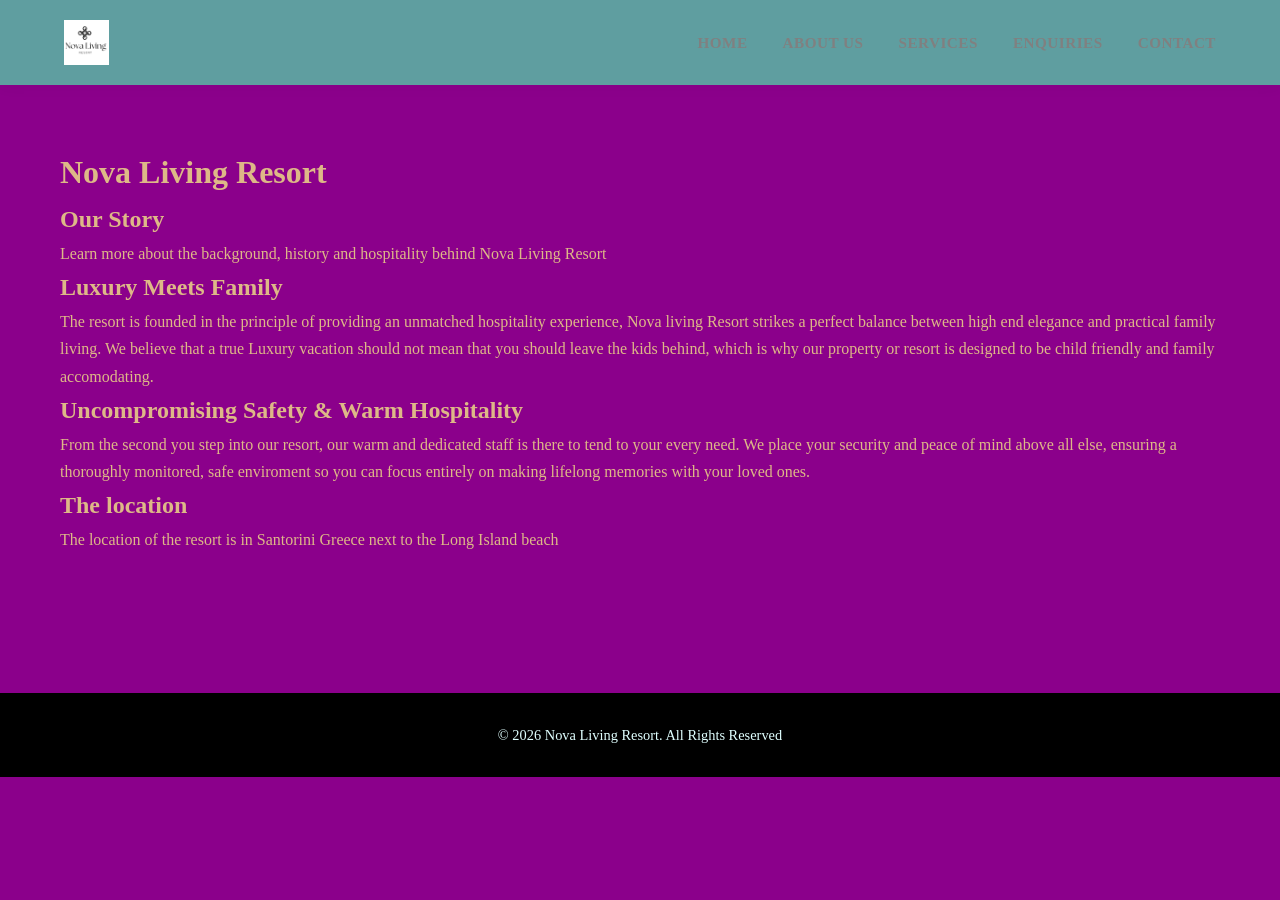
==== about.html @ 47389d5a "wede files and folders" ====
<!DOCTYPE html>
<html lang="en">
<head>
    <meta charset="UTF-8">
    <meta name="viewport" content="width=device-width, initial-scale=1.0">
    <link rel="stylesheet" href="css_assets/myfirststyles.css">
    <title>Nova Living Resort</title>
</head>
<body>

     <header> 
        <img src="_images/logo.png.png" alt="Nova Living Resort Logo">
        <nav>
            <ul>
                <li><a href="index.html">Home</a></li>
                    
                
                <li><a href="about.html">About us</a></li>
                    
                
                <li><a href="services.html">Services</a></li>
                    
                
                <li><a href="enquiries.html">Enquiries</a></li>
                    
                
                <li><a href="contact.html">Contact</a></li>
                    
                

            </ul>

        </nav>


     </header>

     <main>

        <h1> Nova Living Resort</h1>

        <section class="about - resort">
            <h1>Our Story</h1>
            <p>Learn more about the background, history and hospitality behind Nova Living Resort</p>
        </section>

        <!-- About us Nova Living Resort in detail -->
         <section class="about details">
            <h2>Luxury Meets Family</h2>

            <p>
                The resort is founded in the principle of providing an unmatched hospitality experience, Nova living Resort 
                strikes a perfect balance between high end elegance and practical family living. We believe that a true Luxury
                vacation should not mean that you should leave the kids behind, which is why our property or resort is designed 
                to be child friendly and family accomodating.
            </p>

            <h2>Uncompromising Safety & Warm Hospitality</h2>

            <P>
                From the second you step into our resort, our warm and dedicated staff is there to tend to your every need.
                We place your security and peace of mind above all else, ensuring a thoroughly monitored, safe enviroment so
                you can focus entirely on making lifelong memories with your loved ones.
            </P>
             
            <h2> The location </h2>

            <p>
                The location of the resort is in Santorini Greece next to the Long Island beach
            </p>

         </section>

     </main>

     <footer>

        <p>&copy; 2026 Nova Living Resort. All Rights Reserved</p>


     </footer>
    
</body>
</html>
---- css_assets/myfirststyles.css ----
/*CSS Reset*/
*{
    margin: 0;
    padding: 0;
    box-sizing: border-box;
}

body{
    font-family: 'Segoe UI', Tahoma, Geneva, Verdana, sans-serif;
    background-color:darkmagenta !important;
    color: burlywood !important;
    margin: 0;
    padding: 0;
    line-height: 1.7;
}

main{
    max-width: 1200px;
    margin: 0 auto;
    padding: 40px 20px;
}

header{
    background-color: cadetblue !important;
    box-shadow: 0 2px 15px rgb(0, 0, 0, 0.04);
    padding: 20px 5%;
    display: flex;
    justify-content: space-between;
    align-items: center;
}

header img{
    height: 45px;
    width: auto;
}

nav ul{
    list-style: none;
    margin: 0;
    padding: 0;
    display: flex;
    gap: 35px;
}

nav ul li a{
    text-decoration: none;
    color: darkgrey;
    font-weight: 600;
    font-size: 0.95rem;
    letter-spacing: 0.5px;
    text-transform: uppercase;
    transition: color 0.3s ease;
}

nav ul li a:hover,
    nav ul li a [href="index.html"]{
        color: burlywood;
    }

.hero-section{
    position: relative;
    width: 100%;
    height: 450px;
    margin-bottom: 50px;
    border-radius: 12px;
    overflow: hidden;
}

.hero-section img{
    width: 100%;
    height: 100%;
    object-fit: cover;
}

.hero-section::before{
    content: '';
    position: absolute;
    top: o;
    left: 0;
    width: 100%;
    height: 100%;
    background: linear-gradient rgba(7, 156, 124, 0.05);
}

.hero-section h1{
    position: absolute;
    top: 40%;
    left: 50%;
    transform: translate(-50%, -50%);
    color: wheat;
    font-size: 3rem;
    text-shadow: 0 2px 12px rgb(0, 0, 0, 0.05);
    text-align: center;
    width: 90%;
    margin: 0;
}

.hero-section h2{
    position: absolute;
    top: 60%;
    left: 50%;
    transform: translate(-50%, -50%);
    color:goldenrod;
    font-size: 1.5rem;
    font-weight: 400;
    text-shadow: 0 2px 12px rgba(181, 212, 0, 0.829);
    text-align: center;
    width: 90%;
    margin: 0;
}
.intro-content{
    text-align: center;
    max-width: 800px;
    margin: 0 auto 60px auto;
    padding: 0 20px;
}
.intro-content p{
    font-size: 1.15rem;
    color: rebeccapurple;
    margin-bottom: 30px;
}
.cta-button{
    display: inline-block;
    background-color: burlywood;
    color: white;
    text-decoration: none;
    padding: 12px 32px;
    border-radius: 6px;
    font-weight: 600;
    font-size: 1rem;
    transition: background-color 0.3s ease transform 0.1ease;
}
.cta-button:hover{
    background-color: burlywood ;
}
.cta-button:active{
    transform: scale(0.98);
}
.features{
    margin-bottom: 60px;
}
.grid-column{
    background-color: whitesmoke;
    border-radius: 12px;
    overflow: hidden;
    box-shadow:  0 4px 20px rgb(0, 0, 0, 0.03);
    margin-bottom: 30px;
    display: flex;
    flex-direction: column;
}
.grid-column h2{
    font-size: 1.4rem;
    color:black ;
    margin: 25px 25px 25px;
}
.grid-column p{
    font-size: 1rem;
    color: lightslategray;
    margin: 0 25px 25px 25px;
}
.grid-column img{
    width: 100%;
    height: 220px;
    object-fit: cover;
    margin-top: auto;
}
@media(min-width: 768px){
    .features{
        display: grid;
        grid-template-columns: repeat(3,1fr);
        gap: 30px;
    }
    .grid-column{
        margin-bottom: 0;
    }
}
footer{
    background-color: black ;
    color: lightcyan ;
    text-align: center;
    padding: 30px 20px;
    margin-top: 80px;
    font-size: 0.9rem;
}

body{
    font-family: Verdana, Geneva, Tahoma, sans-serif;
    background-color: black;
    color: black;
    margin: 0;
    padding: 0;
    line-height: 1.6;
}

header{
    background-color:white;
    box-shadow: 0 2px 10px rgb(0, 0, 0, 0.05);
    padding: 15px 5%;
    display: flex;
    justify-content: space-between;
    align-items: center;
}

header img{
    height: 50px;
    width: auto;
}

nav ul{
    list-style: none;
    margin: 0;
    padding: 0;
    display: flex;
    gap: 30px;
}

nav ul li a{
    text-decoration: none;
    color: darkgrey;
    font-weight: 600;
    font-size: 1rem;
    transition: color 0.3s ease;
}

nav ul li a:hover,
    nav ul li a [href="enquiries.html"]{
        color: burlywood;
 }

.intro-content{
    text-align: center;
    max-width: 800px;
    margin: 60px auto 40px auto;
    padding: 0 20px;
}

intro-content h1{
    font-size: 2.5rem;
    color: black;
    margin-bottom: 10px;
    font-weight: 700;
}

intro-content h3{
    font-size: 1.1rem;
    color: skyblue;
    font-weight: 400;
}

form-container{
    background-color: black;
    max-width: 600px;
    margin: 0 auto 80px auto;
    padding: 40px;
    border-radius: 12px;
    box-shadow: 0 8px 30px rgb(0, 0, 0, 0.08);
}

.form-group{
    margin-bottom: 25px;
    display: flex;
    flex-direction: column;
}

.form-group label{
    font-size: 0.95rem;
    font-weight: 600;
    color: darkgrey;
    margin-bottom: 8px;
}

/*Form Inputs, Dropdown Selectors and Text areas */
.form-group input[type="text"],
.form-group input[type="email"],
.form-group select,
.form-group textarea{
    width: 100%;
    padding: 12px 16px;
    font-size: 1rem;
    border: 1px solid rgb(0, 255, 200);
    border-radius: 8px;
    background-color: white;
    color: dimgray;
    box-sizing: border-box;
    transition: all 0.3s ease;

}

/*Input focus state*/
.form-group input:focus,
.form-group select:focus,
.form-grouptextarea:focus{
    outline: none;
    border-color: burlywood;
    box-shadow: 0 0 0 3px rgb(201, 160, 99, 0.2);
}

.form-group textarea{
    resize: vertical;
}

.submit-btn{
    display: block;
    width: 100%;
    padding: 14px;
    background-color: burlywood ;
    color: white;
    border: none;
    border-radius: 8px;
    font-size: 1.1rem;
    font-weight: 600;
    cursor: pointer;
    transition: background-color 0.3s ease, transform 0.1s ease;
}

.submit-btn:hover{
    background-color: burlywood ;
}

.submit-btn:active{
    transform: scale(0.99);
}


body{
    font-family: Georgia, 'Times New Roman', Times, serif;
    background-color: white ;
    color: dimgray ;
    margin: 0;
    padding: 0;
    line-height: 1.6;
}

main{
    max-width: 1200px;
    margin: 0 auto;
    padding: 60px 20px;
}

header{
    background-color:white ;
    box-shadow: 0 2px 15px;
    padding: 20px 5%;
    display: flex;
    justify-content: space-between;
    align-items: center;
}

header img{
    height: 45px;
    width: auto;
}

nav ul{
    list-style: none;
    margin: 0;
    padding: 0;
    display: flex;
    gap: 35px;
}

nav ul li a{
    text-decoration: none;
    color: slategrey ;
    font-weight: 600;
    font-size: 0.95rem;
    letter-spacing: 0.5px;
    text-transform: uppercase;
    transition: color 0.3s ease;
}

nav ul li a:hover,
nav ul li a [href="contact.html"]{
    color: gold;
}

.intro-content{
    text-align: center;
    margin-bottom: 60px;
}

.intro-content h1{
    font-size: 2.5rem;
    color: black;
    margin-bottom:  15px;
    font-weight: 700;

}

.intro-content p{
    font-size: 1.1rem;
    color: lightslategray ;
    max-width: 750px;
    margin: 0 auto;
}

.contact-grid{
    display: flex;
    flex-direction: column;
    gap: 30px;
}

.info-panel{
    background-color: white ;
    padding: 35px;
    border-radius: 12px;
    box-shadow:  0 4px 20px rgb(0, 0, 0, 0.03);
    border-top: 4px solid gold;
}

.info-panel h2{
    font-size: 1.4rem;
    color: lightslategrey;
    margin-top: 0;
    margin-bottom: 20px;
}

.info-panel p{
    color: lightslategrey ;
    margin-bottom: 15px;
}

.info-panel strong{
    color: black;
}

.map-placeholder{
    background-color: white ;
    border: 2px dashed ;
    border-radius: 12px;
    min-height: 300px;
    display: flex;
    justify-content: center;
    align-items: center;
    color: lightslategrey ;
    font-weight: 600;
    letter-spacing: 0.5px;
}

@media (min-width: 768px) {
    .contact-grid{
        display: grid;
        grid-template-columns: 1fr 1fr;
        align-items: stretch;
    }
    .map-placeholder{
        grid-column: 2;
        grid-row: 1 / span 2;
        height: 100%;
    }
}

footer{
    background-color: black ;
    color: lightcyan ;
    text-align: center;
    padding: 30px 20px;
    margin-top: 80px;
    font-size: 0.9rem;
}

body{
    font-family: 'Segoe UI', Tahoma, Geneva, Verdana, sans-serif;
    background-color: whitesmoke;
    color: black;
    margin: 0;
    padding: 0;
    line-height: 1.7;
}

main{
    max-width: 900px;
    margin: 0 auto;
    padding: 60px 20px;
}

header{
    background-color: whitesmoke;
    box-shadow: 0 2px 15px rgb(0, 0, 0, 0.04);
    padding: 20px 5;
    display: flex;
    justify-content: space-between;
    align-items: center;
}

header img{
    height: 45px;
    width: auto;
}

nav ul {
    list-style: none;
    margin: 0;
    padding: 0;
    display: flex;
    gap: 35px;
}

nav ul li a{
    text-decoration: none;
    color: grey ;
    font-weight: 600;
    font-size: 0.95rem;
    letter-spacing: 0.5px;
    text-transform: uppercase;
    transition: color 0.3s ease;
}

nav ul li a:hover,
nav ul li a [href="about.html"]{
    color: burlywood;
}

.about-resort {
    text-align: center;
    background-color: white;
    padding: 50px 30px;
    border-radius: 12px;
    box-shadow: 0 4px 20px rgb(0, 0, 0, 0.02);
    margin-bottom: 40px;
    border-bottom: 3px solid burlywood;
}

.about-resort h1{
    font-size: 2.8rem;
    color: black;
    margin-top: 0;
    margin-bottom: 15px;
    font-weight: 700;
}

.about-resort p{
    font-size: 1.2rem;
    color: lightslategrey ;
    max-width: 700px;
    margin: 0 auto;
    font-style: italic;
}

.about-details{
    background-color: white;
    padding: 45px;
    border-radius: 12px;
    box-shadow: 0 4px 20px rgb(0, 0, 0, 0.02);
}

.about-details h2{
    font-size: 1.6rem;
    color: black;
    margin-top: 30px;
    margin-bottom: 15px;
    position: relative;
    padding-bottom: 8px;
}

.about-details h2::after{
    content: '';
    position: absolute;
    bottom: 0;
    left: 0;
    width: 40px;
    height: 2px;
    background-color: burlywood ;
}

.about-details h2:first-of-type{
    margin-top: 0;
}

.about-details p{
    font-size: 1.05rem;
    color: lightsteelblue ;
    margin-bottom: 25px;
    text-align: justify;
}
footer{
    background-color: black ;
    color: lightcyan ;
    text-align: center;
    padding: 30px 20px;
    margin-top: 80px;
    font-size: 0.9rem;
}

body{
    font-family: Cambria, Cochin, Georgia, Times, 'Times New Roman', serif;
    background-color: whitesmoke;
    color: black;
    margin: 0;
    padding: 0;
    line-height: 1.7;
}

main{
    max-width: 1200px;
    margin: 0 auto;
    padding: 60px 20px;
}

header{
    background-color: whitesmoke;
    box-shadow: 0 2px 15px rgb(0, 0, 0, 0.04);
    padding: 20px 5%;
    display: flex;
    justify-content: space-between;
    align-items: center;
}

header img{
    height: 45px;
    width: auto;
}

nav ul{
    list-style: none;
    margin: 0;
    padding: 0;
    display: flex;
    gap: 35px;
}
nav ul li a{
    text-decoration: none;
    font-weight: 600;
    font-size: 0.95rem;
    letter-spacing: 0.5px;
    text-transform: uppercase;
    transition: color 0.3s ease;
}
nav ul li a:hover,
nav ul li a [href="service.html"]{
    color: gold;
}

.intro-content{
    text-align: center;
    background-color: whitesmoke;
    padding: 40px 30px;
    border-radius: 12px;
    box-shadow: 0 4px 20px rgb(0, 0, 0, 0.02);
    margin-bottom: 50px;
    border-bottom: 3px solid gold;
}

.intro-content h1{
    font-size: 2.8rem;
    color: black;
    margin:  0 auto;
    

}

.intro-content p{
    font-size: 1.1rem;
    color: lightslategray ;
    max-width: 800px;
    margin: 0 auto;
}
.features{
    margin-bottom: 60px;
}
.grid-column{
    background-color: white;
    border-radius: 12px;
    overflow: hidden;
    box-shadow: 0 4px 20px rgb(0, 0, 0, 0.03);
    margin-bottom: 30px;
    padding-bottom: 25px;
    display: flex;
    flex-direction: column;
    align-items: center;
    text-align: center;
    transition: transform 0.3s ease box-shadow 0.3s ease;
}
.grid-column:hover{
    transform: translateY(-5px);
    box-shadow: 0 8px 30px rgb(0, 0, 0, 0.08);
}
.grid-column img{
    width: 100%;
    height: 250px;
    object-fit: cover;
}
.grid-column h2{
    font-size: 1.5rem;
    color: black ;
    margin: 20px 20px 10px 20px;
}
.grid-column p{
    font-size: 1rem;
    color: lightslategrey ;
    margin:  0 25px 25px 25px;
    flex-grow: 1;
}

@media (min-width: 768px) {
    .features{
        display: grid;
        grid-template-columns: 1fr 1fr;
        gap: 30px;
    }
    .grid-column {
       margin-bottom: 0;
    }
}
.cta-button{
    display: inline-block;
    background-color: burlywood ;
    color:white;
    text-decoration: none;
    padding: 10px 24px;
    border-radius: 6px;
    font-weight: 600;
    font-size: 0.95rem;
    transition: background-color 0.3s ease;
}
.cta-button:hover{
    background-color: burlywood;
}
.cta-band{
    background-color: black;
    color: white;
    text-align: center;
    padding: 50px 30px;
    border-radius: 12px;
    margin-top: 60px;
}
.cta-band h2{
    font-size: 2rem;
    margin-top: 0;
    margin-bottom: 10px;
}
.cta-band p{
    color: lightsteelblue;
    margin-bottom: 25px;
    font-size: 1.1rem;
}
     

footer{
    background-color: black ;
    color: lightcyan ;
    text-align: center;
    padding: 30px 20px;
    margin-top: 80px;
    font-size: 0.9rem;
}
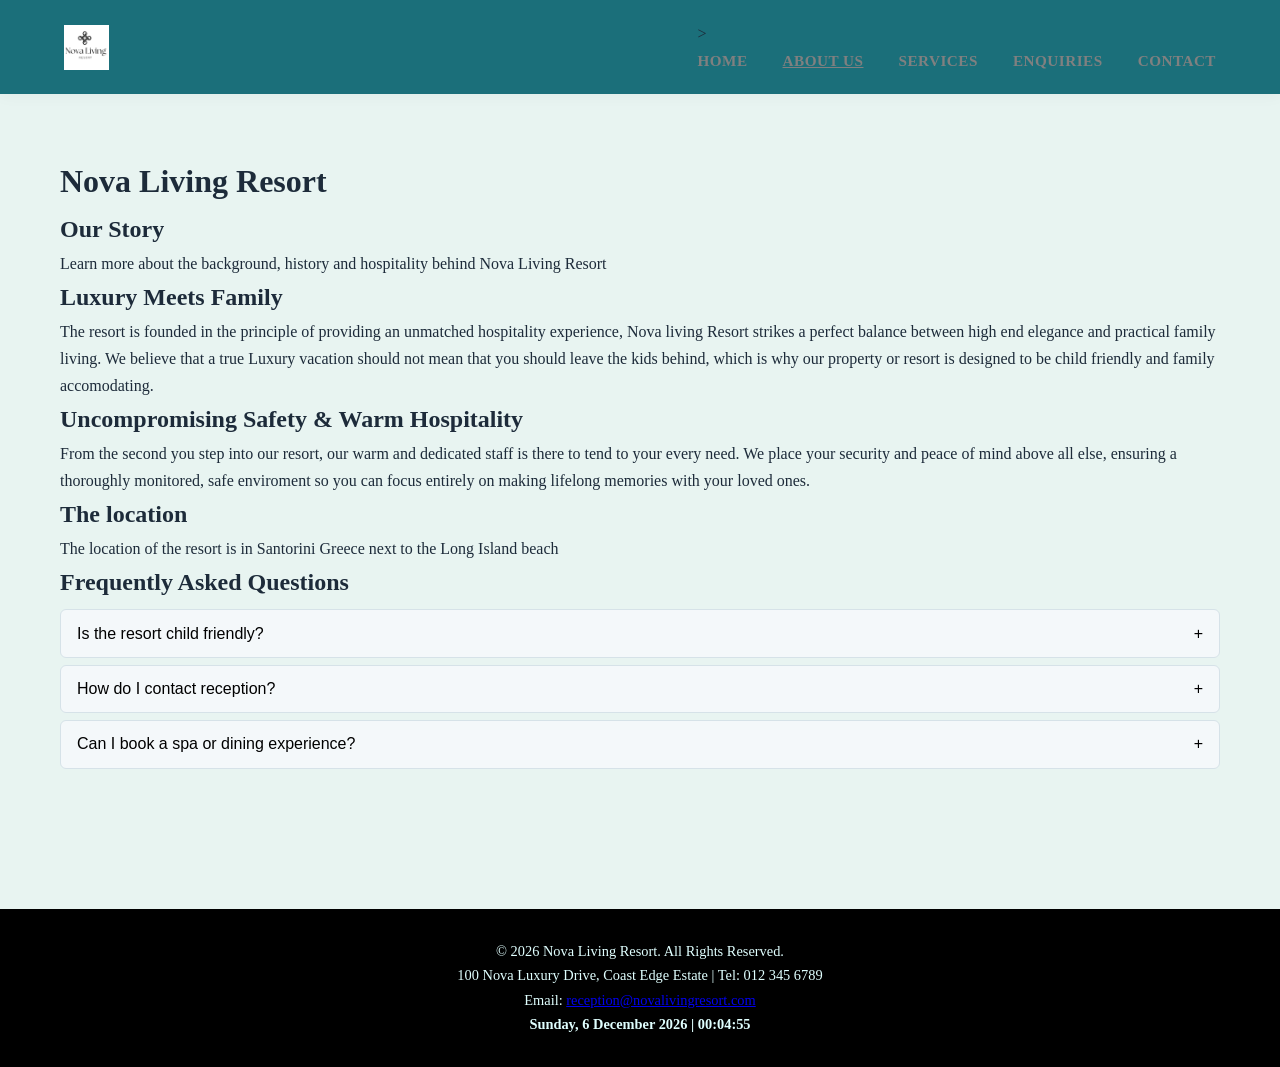
==== commit 0c91de22: "Add files via upload" ====
--- a/about.html
+++ b/about.html
@@ -3,19 +3,26 @@
 <head>
     <meta charset="UTF-8">
     <meta name="viewport" content="width=device-width, initial-scale=1.0">
+    <meta name="description" content="Learn about Nova Living Resort: our story, our values and our family- friendly
+    luxury hospitality">
+    <meta name="keyword" content="about Nova Living Resort, luxury hospitality, and safety">
+    <meta name="author" content="Nova Living Resort">
     <link rel="stylesheet" href="css_assets/myfirststyles.css">
+    <link rel="stylesheet" href="css_assets/part3.css">
     <title>Nova Living Resort</title>
 </head>
 <body>
 
      <header> 
         <img src="_images/logo.png.png" alt="Nova Living Resort Logo">
-        <nav>
+        <nav aria-label="Main navigation">
+         <button class="nav-toggle" aria-label="Toggle menu" aria-expanded="false">&#9776;</button>
+>
             <ul>
                 <li><a href="index.html">Home</a></li>
                     
                 
-                <li><a href="about.html">About us</a></li>
+                <li><a href="about.html" aria-current="page">About us</a></li>
                     
                 
                 <li><a href="services.html">Services</a></li>
@@ -39,13 +46,13 @@
 
         <h1> Nova Living Resort</h1>
 
-        <section class="about - resort">
-            <h1>Our Story</h1>
+        <section class="about - resort fade-in">
+            <h2>Our Story</h2>
             <p>Learn more about the background, history and hospitality behind Nova Living Resort</p>
         </section>
 
         <!-- About us Nova Living Resort in detail -->
-         <section class="about details">
+         <section class="about details fade-in">
             <h2>Luxury Meets Family</h2>
 
             <p>
@@ -55,7 +62,7 @@
                 to be child friendly and family accomodating.
             </p>
 
-            <h2>Uncompromising Safety & Warm Hospitality</h2>
+            <h2>Uncompromising Safety &amp; Warm Hospitality</h2>
 
             <P>
                 From the second you step into our resort, our warm and dedicated staff is there to tend to your every need.
@@ -71,14 +78,40 @@
 
          </section>
 
+        
+
+         <section class="fade-in">
+            <h2>Frequently Asked Questions</h2>
+            <div class="accordion">
+                <button class="accordion-btn" aria-expanded="false">Is the resort child friendly?</button>
+                <div class="accordion-panel">
+                    <p>Yes. We offer family-friendly suites, kids activities and a children's menu.</p>
+                </div>
+
+                <button class="accordion-btn" aria-expanded="false">How do I contact reception?</button>
+                <div class="accordion-panel">
+                    <p>Call 012 345 6789 or email reception@novalivingresort.com.</p>
+                </div>
+
+                <button class="accordion-btn" aria-expanded="false">Can I book a spa or dining experience?</button>
+                <div class="accordion-panel">
+                    <p>Yes. Use our <a href="enquiries.html">Enquiries page</a> and choose your primary service interest.</p>
+                </div>
+            </div>
+        </section>
+
+
      </main>
 
-     <footer>
 
-        <p>&copy; 2026 Nova Living Resort. All Rights Reserved</p>
+        <footer>
+        <p>&copy; <span id="footer-year">2026</span> Nova Living Resort. All Rights Reserved.</p>
+        <p>100 Nova Luxury Drive, Coast Edge Estate | Tel: 012 345 6789</p>
+        <p>Email: <a href="mailto:reception@novalivingresort.com">reception@novalivingresort.com</a></p>
+        <p id="footer-date"></p>
+    </footer>
 
-
-     </footer>
+    <script src="js_assets/part3.js"></script>
     
 </body>
 </html>
--- a/css_assets/myfirststyles.css
+++ b/css_assets/myfirststyles.css
@@ -7,8 +7,8 @@
 
 body{
     font-family: 'Segoe UI', Tahoma, Geneva, Verdana, sans-serif;
-    background-color:darkmagenta !important;
-    color: burlywood !important;
+    background-color: #E8F4F1 !important;
+    color: #1D2B3A !important;
     margin: 0;
     padding: 0;
     line-height: 1.7;
@@ -21,7 +21,7 @@
 }
 
 header{
-    background-color: cadetblue !important;
+    background-color: #1B6F7A !important;
     box-shadow: 0 2px 15px rgb(0, 0, 0, 0.04);
     padding: 20px 5%;
     display: flex;
--- a/css_assets/part3.css
+++ b/css_assets/part3.css
@@ -0,0 +1,326 @@
+
+/* =====================================================
+   Nova Living Resort - Part 3 styles
+   Loaded AFTER myfirststyles.css
+   ===================================================== */
+
+/* ---------- Colour variables (change these to match your brand) ---------- */
+:root {
+    --p3-accent: #1f6f8b;
+    --p3-accent-dark: #14495c;
+    --p3-soft: #f4f8fa;
+    --p3-border: #d6e2e8;
+    --p3-error: #c0392b;
+    --p3-ok: #1e8449;
+}
+
+img { max-width: 100%; height: auto; }
+
+/* ---------- Scroll animation ---------- */
+.fade-in {
+    opacity: 0;
+    transform: translateY(20px);
+    transition: opacity 0.8s ease, transform 0.8s ease;
+}
+.fade-in.visible {
+    opacity: 1;
+    transform: none;
+}
+@media (prefers-reduced-motion: reduce) {
+    .fade-in { opacity: 1; transform: none; transition: none; }
+}
+
+/* ---------- Mobile menu button (hidden on desktop) ---------- */
+.nav-toggle {
+    display: none;
+    background: none;
+    border: 0;
+    color: inherit;
+    font-size: 1.8rem;
+    cursor: pointer;
+}
+nav a { transition: opacity 0.3s; }
+nav a:hover, nav a:focus { opacity: 0.75; }
+nav a[aria-current="page"] { text-decoration: underline; }
+
+/* ---------- Buttons ---------- */
+.btn {
+    display: inline-block;
+    background: var(--p3-accent);
+    color: #fff;
+    border: 0;
+    padding: 0.7rem 1.4rem;
+    border-radius: 6px;
+    cursor: pointer;
+    font-size: 1rem;
+    text-decoration: none;
+    transition: transform 0.2s, background 0.3s;
+}
+.btn:hover { background: var(--p3-accent-dark); transform: translateY(-2px); }
+
+.link-btn {
+    background: none;
+    border: 0;
+    color: var(--p3-accent);
+    text-decoration: underline;
+    cursor: pointer;
+    font-size: 1rem;
+}
+
+/* ---------- Cards (services list) ---------- */
+.cards {
+    display: grid;
+    grid-template-columns: repeat(auto-fit, minmax(240px, 1fr));
+    gap: 1rem;
+}
+.card {
+    background: #fff;
+    border: 1px solid var(--p3-border);
+    border-radius: 8px;
+    padding: 1rem;
+    box-shadow: 0 2px 6px rgba(0, 0, 0, 0.06);
+    transition: transform 0.3s, box-shadow 0.3s;
+}
+.card:hover {
+    transform: translateY(-4px);
+    box-shadow: 0 6px 14px rgba(0, 0, 0, 0.12);
+}
+.card .price { font-weight: bold; color: var(--p3-accent-dark); }
+
+/* ---------- Search / filter bar ---------- */
+.filter-bar {
+    display: flex;
+    flex-wrap: wrap;
+    gap: 0.6rem;
+    align-items: center;
+    margin-bottom: 1rem;
+}
+
+/* ---------- Gallery + lightbox ---------- */
+.gallery {
+    display: grid;
+    grid-template-columns: repeat(auto-fit, minmax(200px, 1fr));
+    gap: 0.75rem;
+}
+.gallery img {
+    width: 100%;
+    height: 180px;
+    object-fit: cover;
+    border-radius: 6px;
+    cursor: zoom-in;
+    transition: transform 0.3s;
+}
+.gallery img:hover { transform: scale(1.04); }
+
+.lightbox,
+.modal {
+    position: fixed;
+    inset: 0;
+    background: rgba(0, 0, 0, 0.85);
+    display: flex;
+    align-items: center;
+    justify-content: center;
+    z-index: 1000;
+}
+.lightbox[hidden],
+.modal[hidden] { display: none; }
+.lightbox img {
+    max-width: 90%;
+    max-height: 85vh;
+    border-radius: 6px;
+}
+.lightbox-close,
+.modal-close {
+    position: absolute;
+    top: 1rem;
+    right: 1.5rem;
+    background: none;
+    border: 0;
+    color: #fff;
+    font-size: 2.5rem;
+    cursor: pointer;
+}
+
+/* ---------- Modal ---------- */
+.modal-content {
+    background: #fff;
+    color: #222;
+    padding: 2rem;
+    border-radius: 8px;
+    max-width: 480px;
+    width: 90%;
+    position: relative;
+}
+.modal-close { color: #333; top: 0.25rem; right: 0.75rem; }
+
+/* ---------- Accordion (FAQ) ---------- */
+.accordion-btn {
+    width: 100%;
+    text-align: left;
+    background: var(--p3-soft);
+    border: 1px solid var(--p3-border);
+    padding: 0.9rem 1rem;
+    font-size: 1rem;
+    cursor: pointer;
+    margin-top: 0.4rem;
+    border-radius: 6px;
+}
+.accordion-btn::after { content: "+"; float: right; }
+.accordion-btn[aria-expanded="true"]::after { content: "\2212"; }
+.accordion-panel {
+    max-height: 0;
+    overflow: hidden;
+    transition: max-height 0.4s ease;
+    padding: 0 1rem;
+}
+.accordion-panel.open { padding: 0.5rem 1rem; }
+
+/* ---------- Tabs ---------- */
+.tab-list { display: flex; gap: 0.4rem; flex-wrap: wrap; }
+.tab-btn {
+    background: var(--p3-soft);
+    border: 1px solid var(--p3-border);
+    padding: 0.6rem 1.2rem;
+    cursor: pointer;
+    border-radius: 6px 6px 0 0;
+}
+.tab-btn.active { background: var(--p3-accent); color: #fff; }
+.tab-panel {
+    display: none;
+    border: 1px solid var(--p3-border);
+    padding: 1rem;
+}
+.tab-panel.active { display: block; }
+
+/* ---------- Forms: validation states ---------- */
+.form-group {
+    display: flex;
+    flex-direction: column;
+    margin-bottom: 1rem;
+}
+.form-group label { font-weight: bold; margin-bottom: 0.25rem; }
+.form-group input,
+.form-group select,
+.form-group textarea {
+    padding: 0.6rem;
+    border: 1px solid #99aabb;
+    border-radius: 5px;
+    font-size: 1rem;
+    font-family: inherit;
+}
+.form-group input.invalid,
+.form-group select.invalid,
+.form-group textarea.invalid {
+    border-color: var(--p3-error);
+    background: #fdf1ef;
+}
+.form-group input.valid,
+.form-group select.valid,
+.form-group textarea.valid { border-color: var(--p3-ok); }
+.checkbox-group label { font-weight: normal; }
+.error {
+    color: var(--p3-error);
+    font-size: 0.85rem;
+    min-height: 1.1em;
+}
+
+/* ---------- Response box (after a form is submitted) ---------- */
+.response-box {
+    margin-top: 1.5rem;
+    padding: 1rem 1.25rem;
+    border-left: 5px solid var(--p3-ok);
+    background: #eefaf2;
+    color: #222;
+    border-radius: 6px;
+    max-width: 600px;
+}
+.response-box.fail {
+    border-color: var(--p3-error);
+    background: #fdf1ef;
+}
+
+/* ---------- Contact page layout + map ---------- */
+.contact-grid {
+    display: grid;
+    grid-template-columns: 1fr 2fr;
+    gap: 2rem;
+}
+#map {
+    height: 350px;
+    border-radius: 8px;
+    margin-top: 1rem;
+}
+
+/* ---------- Footer date ---------- */
+#footer-date { font-weight: bold; }
+
+/* ---------- Phones and small tablets ---------- */
+@media (max-width: 768px) {
+    .nav-toggle { display: block; }
+    nav ul { display: none; flex-direction: column; width: 100%; }
+    nav ul.open { display: flex; }
+    .contact-grid { grid-template-columns: 1fr; }
+    .gallery img { height: 150px; }
+}
+
+/* =====================================================
+   RESPONSIVE BREAKPOINTS
+   ===================================================== */
+
+/* Large desktops (1400px and wider) */
+@media (min-width: 1400px) {
+    main { max-width: 1320px; }
+    body { font-size: 1.05rem; }
+}
+
+/* Laptops (up to 1199px) */
+@media (max-width: 1199px) {
+    main { max-width: 1000px; }
+    nav ul { gap: 25px; }
+}
+
+/* Tablets in landscape (up to 1024px) */
+@media (max-width: 1024px) {
+    header { padding: 16px 4%; }
+    nav ul { gap: 18px; }
+    .features { grid-template-columns: 1fr 1fr; gap: 20px; }
+    .cta-band { padding: 40px 24px; }
+}
+
+/* Tablets in portrait (up to 768px) */
+@media (max-width: 768px) {
+    main { padding: 30px 16px; }
+    .features { grid-template-columns: 1fr; }
+    .contact-grid { grid-template-columns: 1fr; }
+    img.portrait-img { width: 100% !important; height: 340px !important; }
+    .filter-bar { flex-direction: column; align-items: stretch; }
+    iframe { height: 300px; }
+}
+
+/* Mobile phones (up to 600px) */
+@media (max-width: 600px) {
+    h1 { font-size: 1.7rem; }
+    h2 { font-size: 1.3rem; }
+    main { padding: 24px 12px; }
+    .cta-button { display: block; text-align: center; }
+    .gallery { grid-template-columns: 1fr 1fr; }
+    footer p { font-size: 0.9rem; }
+    img.portrait-img { height: 280px !important; }
+}
+
+/* Small phones (up to 400px) */
+@media (max-width: 400px) {
+    h1 { font-size: 1.45rem; }
+    header img { height: 36px; }
+    .gallery { grid-template-columns: 1fr; }
+    .form-group input,
+    .form-group select,
+    .form-group textarea { font-size: 16px; }
+    iframe { height: 240px; }
+}
+
+/* Phones turned sideways */
+@media (max-height: 500px) and (orientation: landscape) {
+    header { padding: 8px 4%; }
+    main { padding: 16px 12px; }
+}
